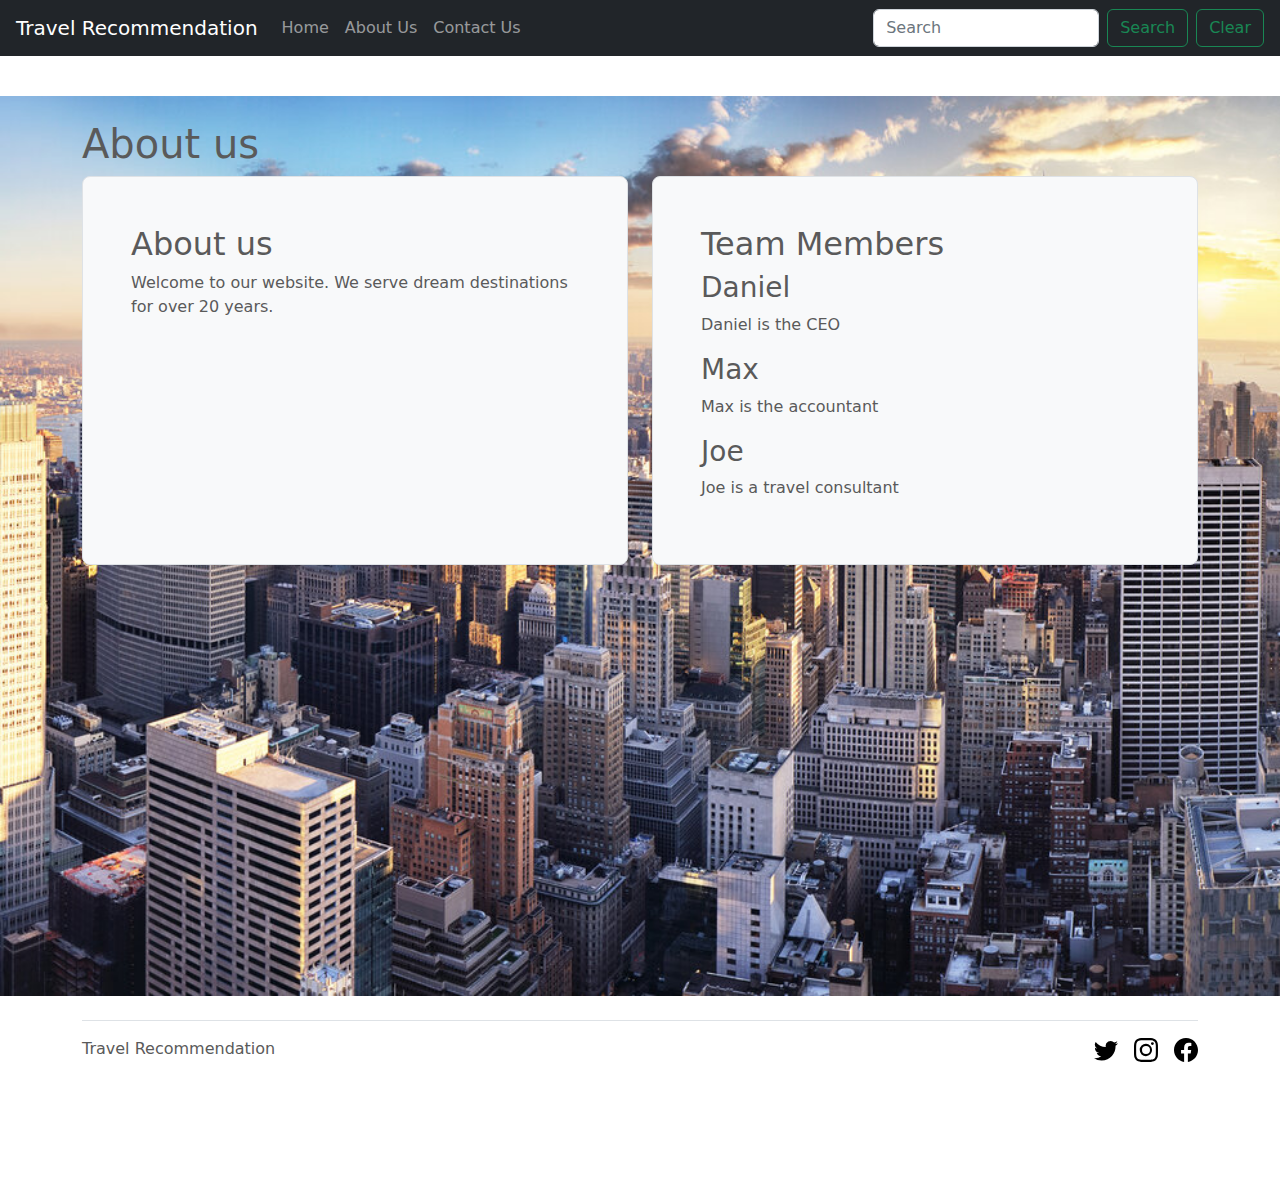
==== about.html @ 5e903988 "Add files via upload" ====
<html lang="en">
  <head>

    <title>Travel Recommendation</title>
    <meta name="description" content="Travel Recommendation">
    <meta charset="utf-8">
    <meta name="viewport" content="width=device-width, initial-scale=1, shrink-to-fit=no">
    
    <!-- Bootstrap core CSS -->
<link href="assets/css/bootstrap.css" rel="stylesheet"> 
<link href="assets/css/carousel.css" rel="stylesheet">
<link href="assets/css/main.css" rel="stylesheet">

    <style>
      .bd-placeholder-img {
        font-size: 1.125rem;
        text-anchor: middle;
        -webkit-user-select: none;
        -moz-user-select: none;
        -ms-user-select: none;
        user-select: none;
      }

      @media (min-width: 768px) {
        .bd-placeholder-img-lg {
          font-size: 3.5rem;
        }
      }
    </style>

  </head>
      
        <nav class="navbar navbar-expand-md navbar-dark fixed-top bg-dark px-3">

        <a class="navbar-brand" href="#">Travel Recommendation</a>    
              <button class="navbar-toggler" type="button" data-bs-toggle="collapse" data-bs-target="#navbarCollapse" aria-controls="navbarCollapse" aria-expanded="false" aria-label="Toggle navigation">
        <span class="navbar-toggler-icon"></span>
      </button>
       <ul class="navbar-nav me-auto mb-2 mb-md-0">
          <li class="nav-item">
            <a class="nav-link" aria-current="page" href="index.html">Home</a>
          </li>
          <li class="nav-item">
            <a class="nav-link" href="about.html">About Us</a>
          </li>
          <li class="nav-item">
            <a class="nav-link" href="contact.html">Contact Us</a>
          </li>
        </ul> 
                    <div class="d-flex">
          <input class="form-control me-2" type="search" placeholder="Search" aria-label="Search" id="conditionInput">
          <button class="btn btn-outline-success" type="submit" id="btnSearch">Search</button>
          <button class="btn btn-outline-success ms-2" type="clear" id="btnReset">Clear</button>
                    </div>
                
            
        </nav>
    
<body>
    
<main style="background-image: url(background.jpg); width: 100%; height: 100vh; background-repeat: no-repeat; background-size: cover;">
    
  <div class="container py-4">

      <h1>About us</h1>

    <div class="row align-items-md-stretch">
      <div class="col-md-6">
        <div class="h-100 p-5 bg-light border rounded-3">
            <h2>About us</h2>
            <p>Welcome to our website. We serve dream destinations for over 20 years.</p>
          
        </div>
      </div>
      <div class="col-md-6">
        <div class="h-100 p-5 bg-light border rounded-3">
          <h2>Team Members</h2>
          <h3>Daniel</h3>
            <p>Daniel is the CEO</p>
          <h3>Max</h3>
            <p>Max is the accountant</p>
          <h3>Joe</h3>
            <p>Joe is a travel consultant</p>
          
        </div>
      </div>
    </div>
    
  </div>
    
</main>  
    
    
<svg xmlns="http://www.w3.org/2000/svg" class="d-none">
  <symbol id="bootstrap" viewBox="0 0 118 94">
    <title>Bootstrap</title>
    <path fill-rule="evenodd" clip-rule="evenodd" d="M24.509 0c-6.733 0-11.715 5.893-11.492 12.284.214 6.14-.064 14.092-2.066 20.577C8.943 39.365 5.547 43.485 0 44.014v5.972c5.547.529 8.943 4.649 10.951 11.153 2.002 6.485 2.28 14.437 2.066 20.577C12.794 88.106 17.776 94 24.51 94H93.5c6.733 0 11.714-5.893 11.491-12.284-.214-6.14.064-14.092 2.066-20.577 2.009-6.504 5.396-10.624 10.943-11.153v-5.972c-5.547-.529-8.934-4.649-10.943-11.153-2.002-6.484-2.28-14.437-2.066-20.577C105.214 5.894 100.233 0 93.5 0H24.508zM80 57.863C80 66.663 73.436 72 62.543 72H44a2 2 0 01-2-2V24a2 2 0 012-2h18.437c9.083 0 15.044 4.92 15.044 12.474 0 5.302-4.01 10.049-9.119 10.88v.277C75.317 46.394 80 51.21 80 57.863zM60.521 28.34H49.948v14.934h8.905c6.884 0 10.68-2.772 10.68-7.727 0-4.643-3.264-7.207-9.012-7.207zM49.948 49.2v16.458H60.91c7.167 0 10.964-2.876 10.964-8.281 0-5.406-3.903-8.178-11.425-8.178H49.948z"></path>
  </symbol>
  <symbol id="facebook" viewBox="0 0 16 16">
    <path d="M16 8.049c0-4.446-3.582-8.05-8-8.05C3.58 0-.002 3.603-.002 8.05c0 4.017 2.926 7.347 6.75 7.951v-5.625h-2.03V8.05H6.75V6.275c0-2.017 1.195-3.131 3.022-3.131.876 0 1.791.157 1.791.157v1.98h-1.009c-.993 0-1.303.621-1.303 1.258v1.51h2.218l-.354 2.326H9.25V16c3.824-.604 6.75-3.934 6.75-7.951z"/>
  </symbol>
  <symbol id="instagram" viewBox="0 0 16 16">
      <path d="M8 0C5.829 0 5.556.01 4.703.048 3.85.088 3.269.222 2.76.42a3.917 3.917 0 0 0-1.417.923A3.927 3.927 0 0 0 .42 2.76C.222 3.268.087 3.85.048 4.7.01 5.555 0 5.827 0 8.001c0 2.172.01 2.444.048 3.297.04.852.174 1.433.372 1.942.205.526.478.972.923 1.417.444.445.89.719 1.416.923.51.198 1.09.333 1.942.372C5.555 15.99 5.827 16 8 16s2.444-.01 3.298-.048c.851-.04 1.434-.174 1.943-.372a3.916 3.916 0 0 0 1.416-.923c.445-.445.718-.891.923-1.417.197-.509.332-1.09.372-1.942C15.99 10.445 16 10.173 16 8s-.01-2.445-.048-3.299c-.04-.851-.175-1.433-.372-1.941a3.926 3.926 0 0 0-.923-1.417A3.911 3.911 0 0 0 13.24.42c-.51-.198-1.092-.333-1.943-.372C10.443.01 10.172 0 7.998 0h.003zm-.717 1.442h.718c2.136 0 2.389.007 3.232.046.78.035 1.204.166 1.486.275.373.145.64.319.92.599.28.28.453.546.598.92.11.281.24.705.275 1.485.039.843.047 1.096.047 3.231s-.008 2.389-.047 3.232c-.035.78-.166 1.203-.275 1.485a2.47 2.47 0 0 1-.599.919c-.28.28-.546.453-.92.598-.28.11-.704.24-1.485.276-.843.038-1.096.047-3.232.047s-2.39-.009-3.233-.047c-.78-.036-1.203-.166-1.485-.276a2.478 2.478 0 0 1-.92-.598 2.48 2.48 0 0 1-.6-.92c-.109-.281-.24-.705-.275-1.485-.038-.843-.046-1.096-.046-3.233 0-2.136.008-2.388.046-3.231.036-.78.166-1.204.276-1.486.145-.373.319-.64.599-.92.28-.28.546-.453.92-.598.282-.11.705-.24 1.485-.276.738-.034 1.024-.044 2.515-.045v.002zm4.988 1.328a.96.96 0 1 0 0 1.92.96.96 0 0 0 0-1.92zm-4.27 1.122a4.109 4.109 0 1 0 0 8.217 4.109 4.109 0 0 0 0-8.217zm0 1.441a2.667 2.667 0 1 1 0 5.334 2.667 2.667 0 0 1 0-5.334z"/>
  </symbol>
  <symbol id="twitter" viewBox="0 0 16 16">
    <path d="M5.026 15c6.038 0 9.341-5.003 9.341-9.334 0-.14 0-.282-.006-.422A6.685 6.685 0 0 0 16 3.542a6.658 6.658 0 0 1-1.889.518 3.301 3.301 0 0 0 1.447-1.817 6.533 6.533 0 0 1-2.087.793A3.286 3.286 0 0 0 7.875 6.03a9.325 9.325 0 0 1-6.767-3.429 3.289 3.289 0 0 0 1.018 4.382A3.323 3.323 0 0 1 .64 6.575v.045a3.288 3.288 0 0 0 2.632 3.218 3.203 3.203 0 0 1-.865.115 3.23 3.23 0 0 1-.614-.057 3.283 3.283 0 0 0 3.067 2.277A6.588 6.588 0 0 1 .78 13.58a6.32 6.32 0 0 1-.78-.045A9.344 9.344 0 0 0 5.026 15z"/>
  </symbol>
</svg>
    
<div class="b-example-divider"></div>
    
<div class="container">
  <footer class="d-flex flex-wrap justify-content-between align-items-center py-3 my-4 border-top">
    <div class="col-md-4 d-flex align-items-center">

    Travel Recommendation
        
    </div>

    <ul class="nav col-md-4 justify-content-end list-unstyled d-flex">
      <li class="ms-3"><a class="text-body-secondary" href="#"><svg class="bi" width="24" height="24"><use xlink:href="#twitter"/></svg></a></li>
      <li class="ms-3"><a class="text-body-secondary" href="#"><svg class="bi" width="24" height="24"><use xlink:href="#instagram"/></svg></a></li>
      <li class="ms-3"><a class="text-body-secondary" href="#"><svg class="bi" width="24" height="24"><use xlink:href="#facebook"/></svg></a></li>
    </ul>
  </footer>
</div>
    
<script src="travel_recommendation.js"></script>
    
</body>
</html>
---- assets/css/carousel.css ----
/* GLOBAL STYLES
-------------------------------------------------- */
/* Padding below the footer and lighter body text */

body {
  padding-top: 3rem;
  padding-bottom: 3rem;
  color: #5a5a5a;
}


/* CUSTOMIZE THE CAROUSEL
-------------------------------------------------- */

/* Carousel base class */
.carousel {
  margin-bottom: 4rem;
}
/* Since positioning the image, we need to help out the caption */
.carousel-caption {
  bottom: 3rem;
  z-index: 10;
}

/* Declare heights because of positioning of img element */
.carousel-item {
  height: 32rem;
}


/* MARKETING CONTENT
-------------------------------------------------- */

/* Center align the text within the three columns below the carousel */
.marketing .col-lg-4 {
  margin-bottom: 1.5rem;
  text-align: center;
}
/* rtl:begin:ignore */
.marketing .col-lg-4 p {
  margin-right: .75rem;
  margin-left: .75rem;
}
/* rtl:end:ignore */


/* Featurettes
------------------------- */

.featurette-divider {
  margin: 5rem 0; /* Space out the Bootstrap <hr> more */
}

/* Thin out the marketing headings */
/* rtl:begin:remove */
.featurette-heading {
  letter-spacing: -.05rem;
}

/* rtl:end:remove */

/* RESPONSIVE CSS
-------------------------------------------------- */

@media (min-width: 40em) {
  /* Bump up size of carousel content */
  .carousel-caption p {
    margin-bottom: 1.25rem;
    font-size: 1.25rem;
    line-height: 1.4;
  }

  .featurette-heading {
    font-size: 50px;
  }
}

@media (min-width: 62em) {
  .featurette-heading {
    margin-top: 7rem;
  }
}
---- assets/css/main.css ----
html body {
  background: #ffffff ;
  font-family: 'Helvetica Neue', 'system-ui', 'Arial', sans-serif;
}



.inheader {
  font-size: 1.000em;
}

.color-1 {
  color: #00A1FF !important;
}

.color-2 {
  color: #919191 !important;
}

.bg-color-1 {
  background-color: #00A1FF !important;
}

.mt-6 {
  margin-top: 6rem !important;
}

body {
  min-height: 75rem;
  padding-top: 6rem;
}
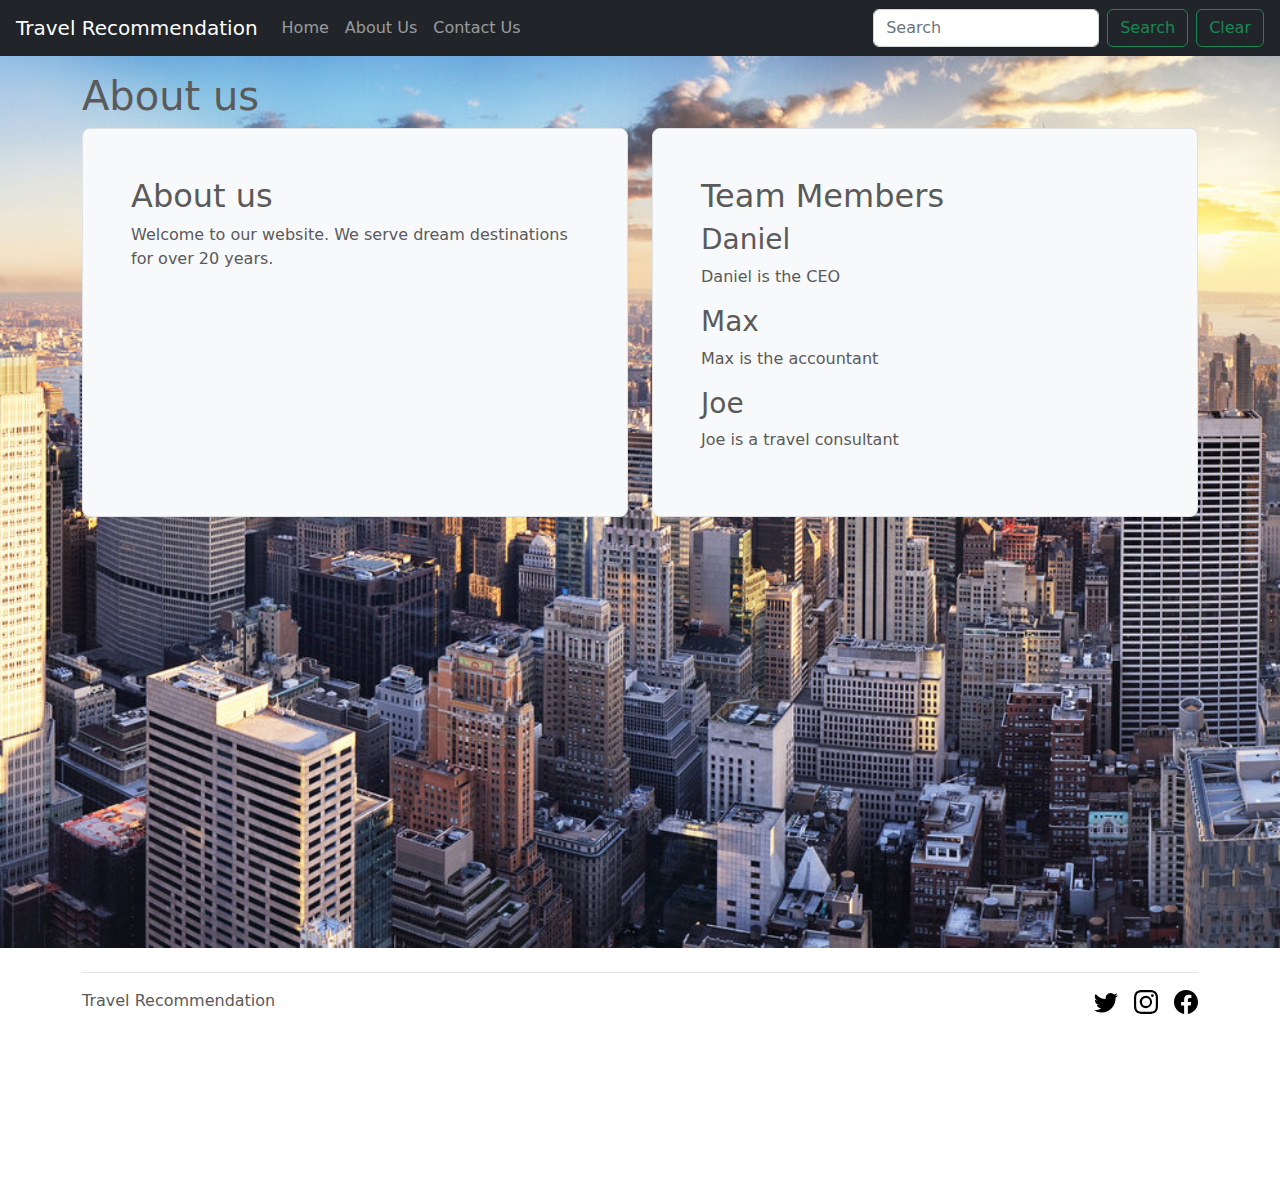
==== commit 5db341b1: "Add files via upload" ====
--- a/about.html
+++ b/about.html
@@ -56,7 +56,7 @@
             
         </nav>
     
-<body>
+<body class="pt-5"> 
     
 <main style="background-image: url(background.jpg); width: 100%; height: 100vh; background-repeat: no-repeat; background-size: cover;">
     
